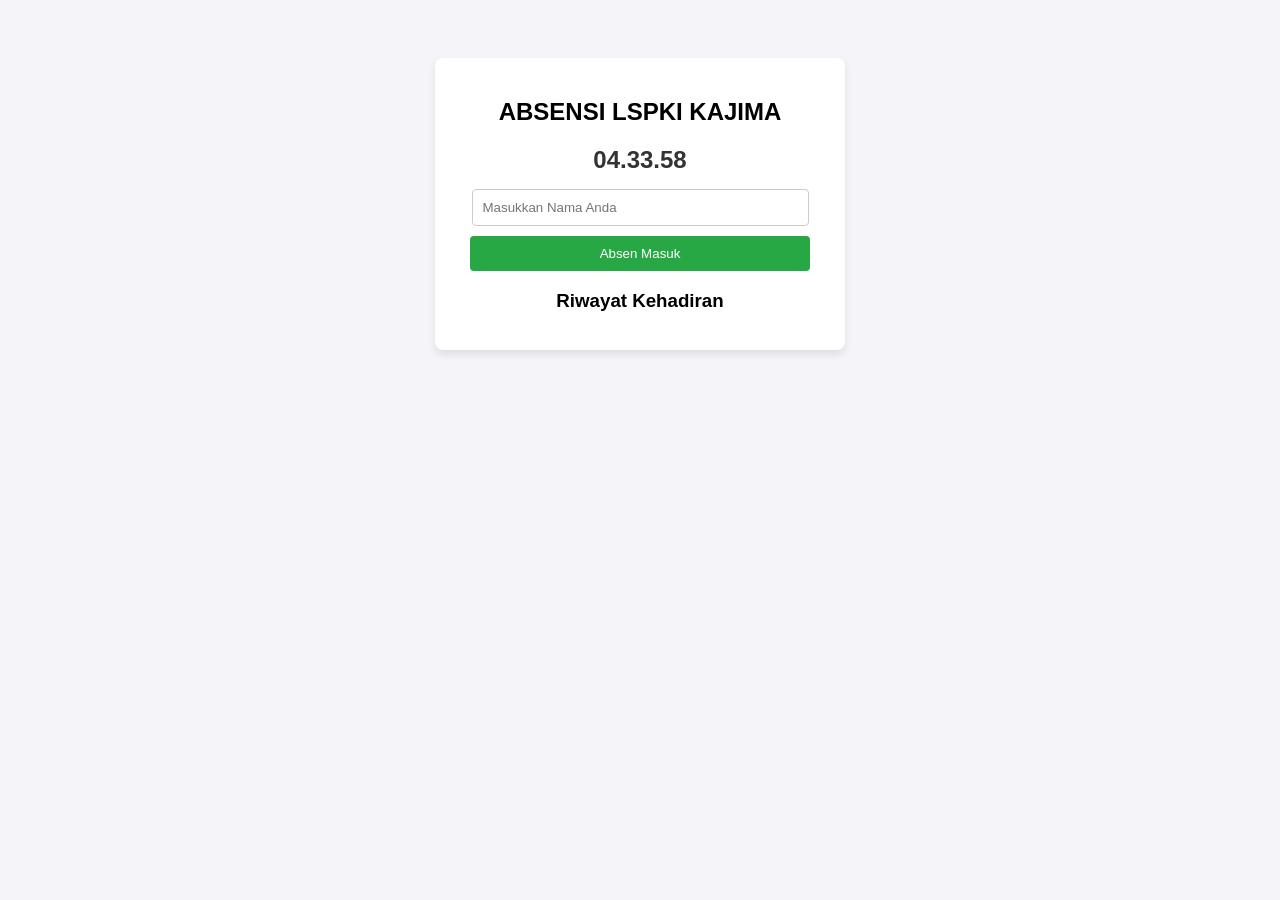
==== index.html @ 75ec9a60 "Initial commit" ====
<!DOCTYPE html>
<html lang="id">
<head>
    <meta charset="UTF-8">
    <meta name="viewport" content="width=device-width, initial-scale=1.0">
    <title>Absensi LSPKI KAJIMA</title>
    <link rel="stylesheet" href="style.css">
</head>
<body>
    <div class="container">
        <h2>ABSENSI LSPKI KAJIMA</h2>
        <div id="jam">00:00:00</div>
        
        <form id="formAbsen">
            <input type="text" id="nama" placeholder="Masukkan Nama Anda" required>
            <button type="submit">Absen Masuk</button>
        </form>

        <h3>Riwayat Kehadiran</h3>
        <ul id="daftarHadir"></ul>
    </div>

    <script src="script.js"></script>
</body>
</html>
---- style.css ----
body {
    font-family: Arial, sans-serif;
    background-color: #f4f4f9;
    display: flex;
    justify-content: center;
    padding-top: 50px;
}

.container {
    background: white;
    padding: 20px 30px;
    border-radius: 8px;
    box-shadow: 0 4px 8px rgba(0,0,0,0.1);
    width: 350px;
    text-align: center;
}

#jam {
    font-size: 24px;
    font-weight: bold;
    margin: 15px 0;
    color: #333;
}

input {
    width: 90%;
    padding: 10px;
    margin-bottom: 10px;
    border: 1px solid #ccc;
    border-radius: 4px;
}

button {
    width: 97%;
    padding: 10px;
    background-color: #28a745;
    color: white;
    border: none;
    border-radius: 4px;
    cursor: pointer;
}

button:hover {
    background-color: #218838;
}

ul {
    list-style: none;
    padding: 0;
    text-align: left;
}

li {
    background: #e9ecef;
    margin-bottom: 5px;
    padding: 8px;
    border-radius: 4px;
    font-size: 14px;
}
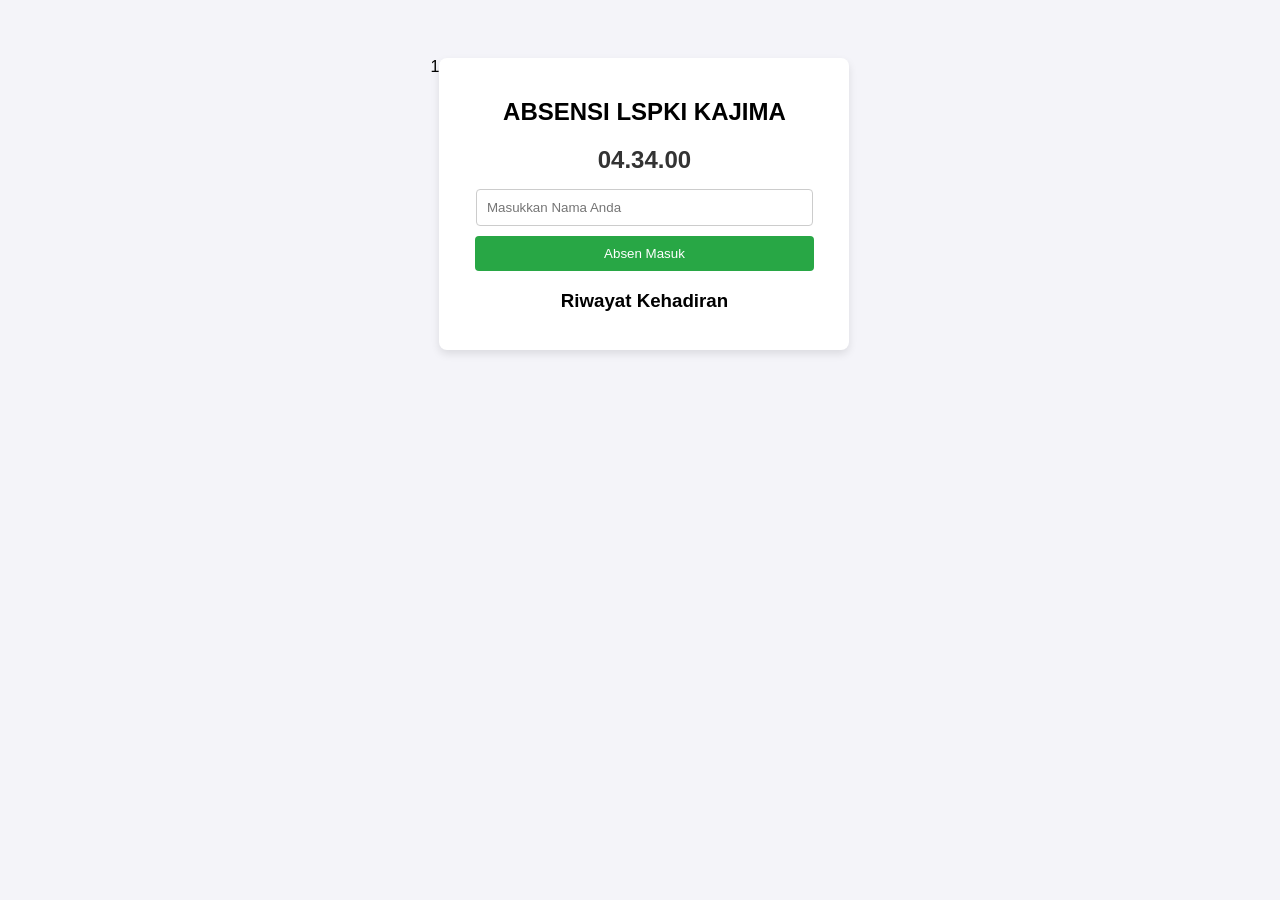
==== commit f5fd0fb0: "feat: tambahkan validasi input email" ====
--- a/index.html
+++ b/index.html
@@ -1,4 +1,4 @@
-<!DOCTYPE html>
+<!DOCTYPE html>1
 <html lang="id">
 <head>
     <meta charset="UTF-8">
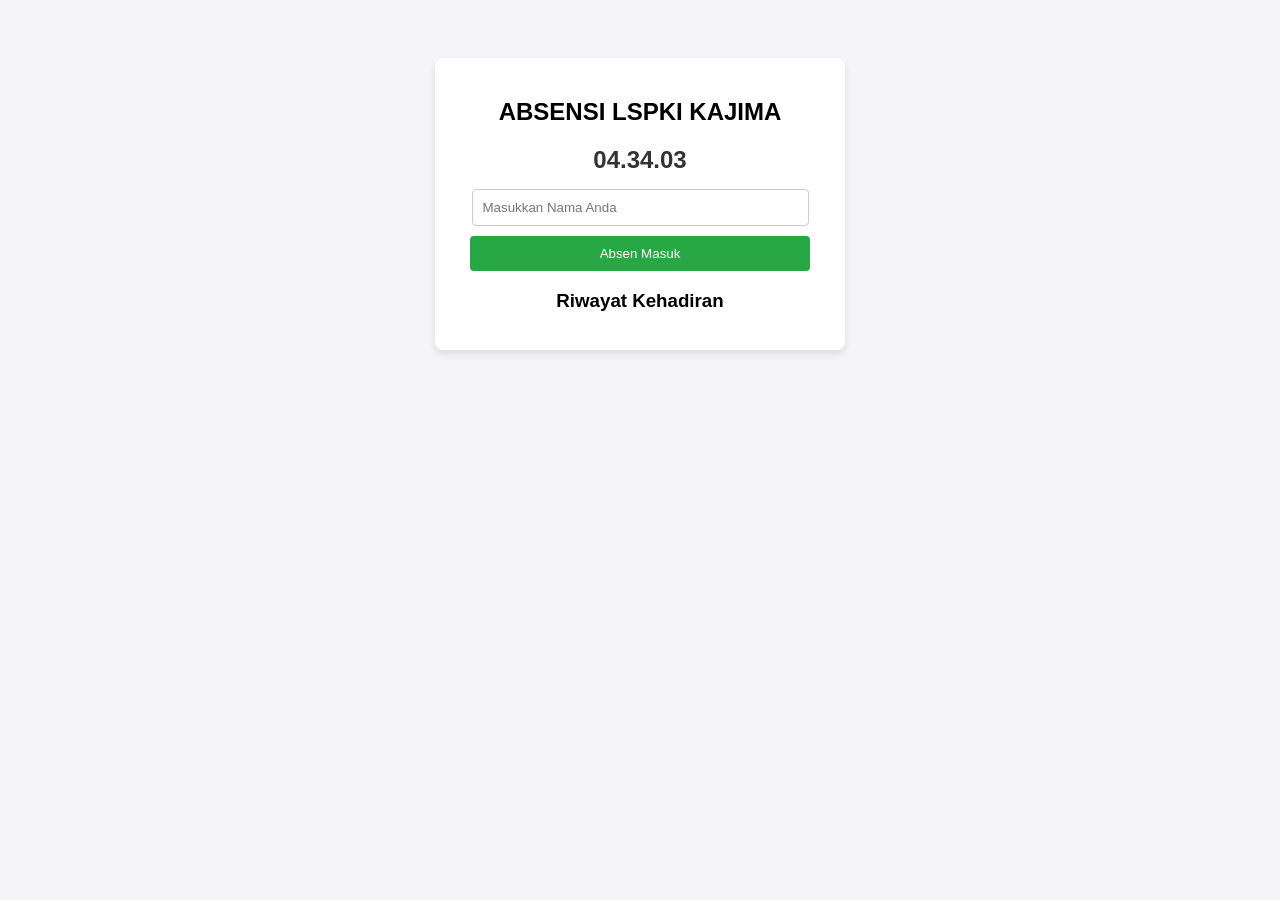
==== commit b572b1a5: "feat: tambahkan tampilan dan navigasi form login register" ====
--- a/index.html
+++ b/index.html
@@ -1,4 +1,4 @@
-<!DOCTYPE html>1
+<!DOCTYPE html>
 <html lang="id">
 <head>
     <meta charset="UTF-8">
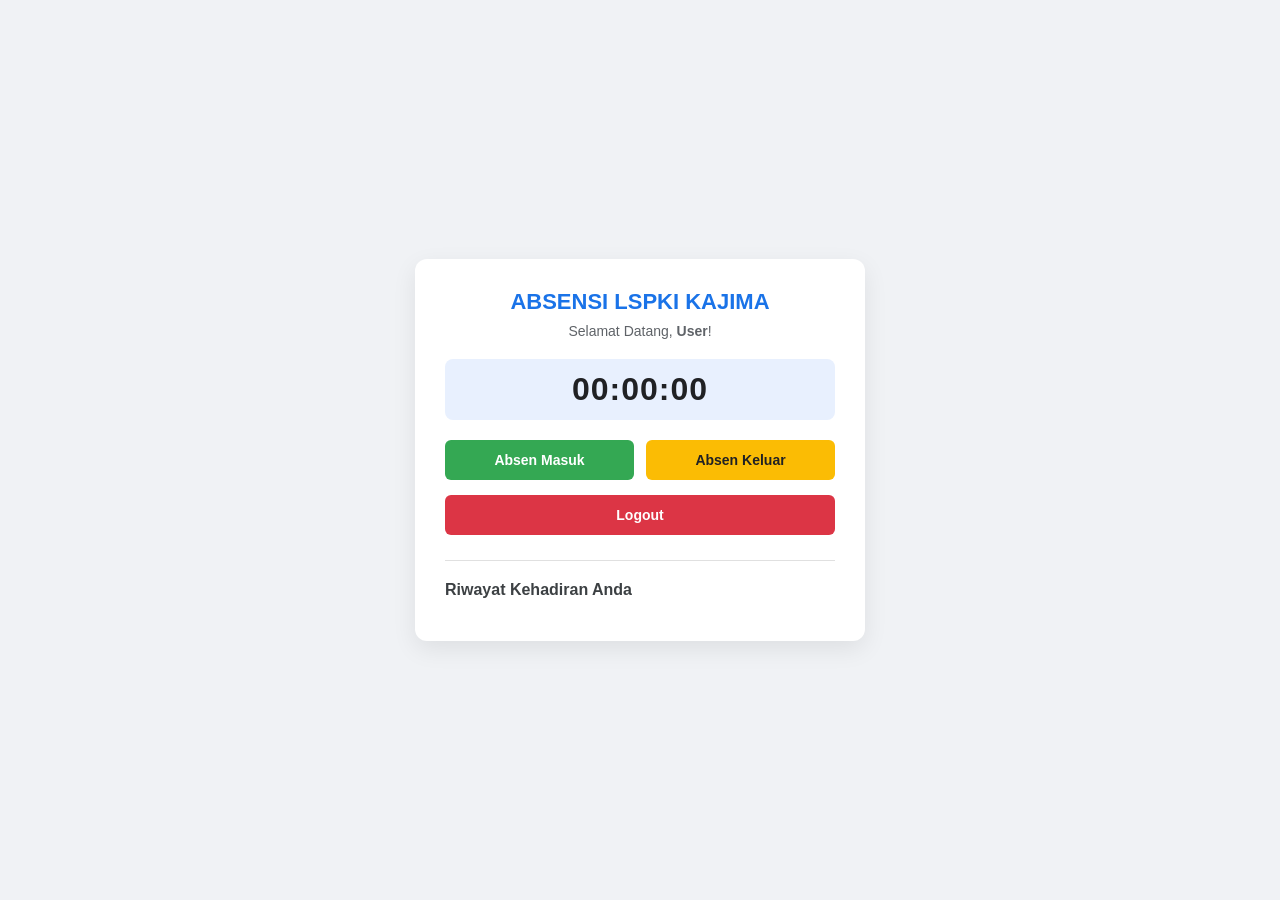
==== commit fdecea84: "style: perbarui tampilan UI dashboard absensi agar modern" ====
--- a/index.html
+++ b/index.html
@@ -3,21 +3,27 @@
 <head>
     <meta charset="UTF-8">
     <meta name="viewport" content="width=device-width, initial-scale=1.0">
-    <title>Absensi LSPKI KAJIMA</title>
+    <title>Dashboard - Absensi LSPKI KAJIMA</title>
     <link rel="stylesheet" href="style.css">
 </head>
 <body>
     <div class="container">
         <h2>ABSENSI LSPKI KAJIMA</h2>
+        <p class="welcome-text">Selamat Datang, <b id="userNama">User</b>!</p>
+        
         <div id="jam">00:00:00</div>
         
-        <form id="formAbsen">
-            <input type="text" id="nama" placeholder="Masukkan Nama Anda" required>
-            <button type="submit">Absen Masuk</button>
-        </form>
+        <div class="action-buttons">
+            <button id="btnMasuk">Absen Masuk</button>
+            <button id="btnKeluar">Absen Keluar</button>
+        </div>
 
-        <h3>Riwayat Kehadiran</h3>
-        <ul id="daftarHadir"></ul>
+        <button id="btnLogout">Logout</button>
+
+        <div class="history-section">
+            <h3>Riwayat Kehadiran Anda</h3>
+            <ul id="daftarHadir"></ul>
+        </div>
     </div>
 
     <script src="script.js"></script>
--- a/style.css
+++ b/style.css
@@ -1,59 +1,127 @@
+* {
+    box-sizing: border-box;
+    margin: 0;
+    padding: 0;
+    font-family: 'Segoe UI', Tahoma, Geneva, Verdana, sans-serif;
+}
+
 body {
-    font-family: Arial, sans-serif;
-    background-color: #f4f4f9;
+    background-color: #f0f2f5;
     display: flex;
     justify-content: center;
-    padding-top: 50px;
+    align-items: center;
+    min-height: 100vh;
+    padding: 20px;
 }
 
 .container {
-    background: white;
-    padding: 20px 30px;
-    border-radius: 8px;
-    box-shadow: 0 4px 8px rgba(0,0,0,0.1);
-    width: 350px;
+    background: #ffffff;
+    padding: 30px;
+    border-radius: 12px;
+    box-shadow: 0 8px 24px rgba(0, 0, 0, 0.08);
+    width: 100%;
+    max-width: 450px;
     text-align: center;
 }
 
-#jam {
-    font-size: 24px;
-    font-weight: bold;
-    margin: 15px 0;
-    color: #333;
+h2 {
+    color: #1a73e8;
+    margin-bottom: 8px;
+    font-size: 22px;
 }
 
-input {
-    width: 90%;
-    padding: 10px;
-    margin-bottom: 10px;
-    border: 1px solid #ccc;
-    border-radius: 4px;
+.welcome-text {
+    color: #5f6368;
+    font-size: 14px;
+    margin-bottom: 20px;
+}
+
+#jam {
+    font-size: 32px;
+    font-weight: bold;
+    color: #202124;
+    background: #e8f0fe;
+    padding: 12px;
+    border-radius: 8px;
+    margin-bottom: 20px;
+    letter-spacing: 1px;
+}
+
+.action-buttons {
+    display: flex;
+    gap: 12px;
+    margin-bottom: 15px;
 }
 
 button {
-    width: 97%;
-    padding: 10px;
-    background-color: #28a745;
-    color: white;
+    width: 100%;
+    padding: 12px;
     border: none;
-    border-radius: 4px;
+    border-radius: 6px;
+    font-weight: 600;
+    font-size: 14px;
     cursor: pointer;
+    transition: transform 0.1s ease, background-color 0.2s;
 }
 
-button:hover {
-    background-color: #218838;
+button:active {
+    transform: scale(0.98);
 }
 
-ul {
-    list-style: none;
-    padding: 0;
-    text-align: left;
+#btnMasuk {
+    background-color: #34a853;
+    color: white;
 }
 
-li {
-    background: #e9ecef;
-    margin-bottom: 5px;
-    padding: 8px;
+#btnMasuk:hover {
+    background-color: #2d9247;
+}
+
+#btnKeluar {
+    background-color: #fbbc04;
+    color: #202124;
+}
+
+#btnKeluar:hover {
+    background-color: #e5ab00;
+}
+
+#btnLogout {
+    background-color: #dc3545;
+    color: white;
+    margin-bottom: 25px;
+}
+
+#btnLogout:hover {
+    background-color: #c82333;
+}
+
+.history-section {
+    text-align: left;
+    border-top: 1px solid #e0e0e0;
+    padding-top: 20px;
+}
+
+.history-section h3 {
+    font-size: 16px;
+    color: #3c4043;
+    margin-bottom: 12px;
+}
+
+ul#daftarHadir {
+    list-style: none;
+    max-height: 200px;
+    overflow-y: auto;
+}
+
+ul#daftarHadir li {
+    background: #f8f9fa;
+    border-left: 4px solid #1a73e8;
+    padding: 10px 12px;
+    margin-bottom: 8px;
     border-radius: 4px;
-    font-size: 14px;
+    font-size: 13px;
+    display: flex;
+    justify-content: space-between;
+    align-items: center;
 }
